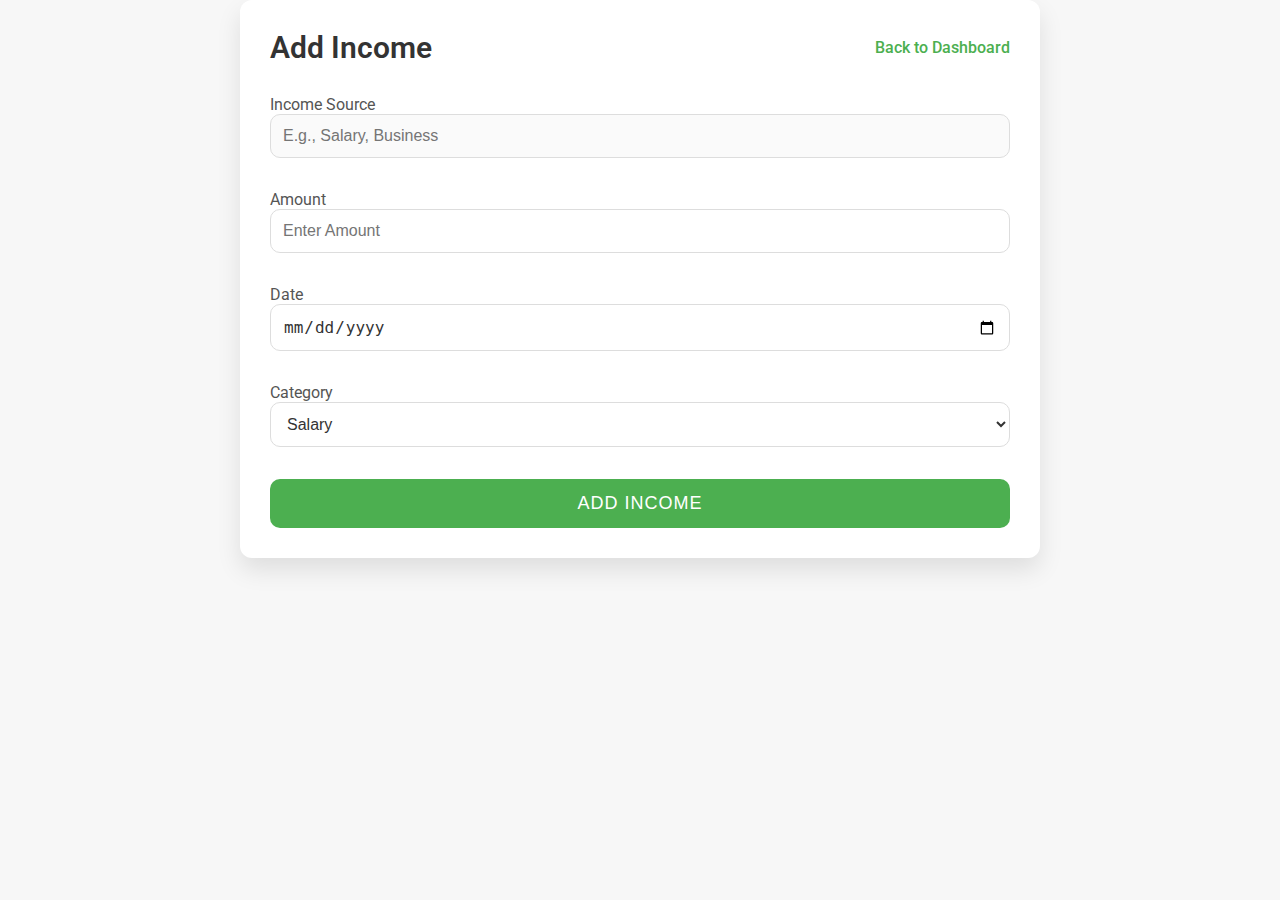
==== Add_Income.html @ e8291771 "Path relocation" ====
<!DOCTYPE html>
<html lang="en">
<head>
    <meta charset="UTF-8">
    <meta name="viewport" content="width=device-width, initial-scale=1.0">
    <title>Add Income - Expense Tracker</title>
    <link rel="stylesheet" href="Add_Income.css">
    <link href="https://fonts.googleapis.com/css2?family=Roboto:wght@400;500&display=swap" rel="stylesheet">
</head>
<body>
    <div class="container">
        <header>
            <h1>Add Income</h1>
            <a href="dashboard.html" class="back-btn">Back to Dashboard</a>
        </header>

        <form id="add-income-form" class="form">
            <div class="form-group">
                <label for="income-name">Income Source</label>
                <input type="text" id="income-name" name="income-name" required placeholder="E.g., Salary, Business">
            </div>
            
            <div class="form-group">
                <label for="income-amount">Amount</label>
                <input type="number" id="income-amount" name="income-amount" required placeholder="Enter Amount" min="0">
            </div>

            <div class="form-group">
                <label for="income-date">Date</label>
                <input type="date" id="income-date" name="income-date" required>
            </div>

            <div class="form-group">
                <label for="income-category">Category</label>
                <select id="income-category" name="income-category" required>
                    <option value="Salary">Salary</option>
                    <option value="Business">Business</option>
                    <option value="Freelance">Freelance</option>
                    <option value="Other">Other</option>
                </select>
            </div>

            <button type="submit" class="add-btn">Add Income</button>
        </form>
    </div>

    <script src="Add_Income.js"></script>
</body>
</html>
---- Add_Income.css ----
* {
    margin: 0;
    padding: 0;
    box-sizing: border-box;
}

body {
    font-family: 'Roboto', sans-serif;
    background-color: #f7f7f7;
    color: #333;
    display: flex;
    justify-content: center;
    align-items: flex-start;
    min-height: 100vh;
}

.container {
    width: 100%;
    max-width: 800px;
    padding: 30px;
    background-color: #ffffff;
    border-radius: 12px;
    box-shadow: 0 12px 24px rgba(0, 0, 0, 0.1);
}

header {
    display: flex;
    justify-content: space-between;
    align-items: center;
    margin-bottom: 30px;
}

h1 {
    font-size: 30px;
    color: #333;
    font-weight: 600;
}

.back-btn {
    text-decoration: none;
    color: #4CAF50;
    font-size: 16px;
    font-weight: 500;
    transition: all 0.3s ease;
}

.back-btn:hover {
    text-decoration: underline;
    color: #388e3c;
}

.form {
    display: flex;
    flex-direction: column;
}

.form-group {
    margin-bottom: 20px;
}

label {
    font-size: 16px;
    color: #555;
    margin-bottom: 8px;
}

input, select {
    width: 100%;
    padding: 12px;
    border-radius: 10px;
    border: 1px solid #ddd;
    font-size: 16px;
    color: #333;
    background-color: #fafafa;
    margin-bottom: 12px;
    transition: all 0.3s ease;
}

input[type="number"], input[type="date"], select {
    background-color: #fff;
}

input:focus, select:focus {
    border: 1px solid #4CAF50;
    outline: none;
    box-shadow: 0 0 6px rgba(72, 191, 47, 0.5);
}

button.add-btn {
    background-color: #4CAF50;
    color: white;
    padding: 14px;
    font-size: 18px;
    border: none;
    border-radius: 10px;
    cursor: pointer;
    transition: all 0.3s ease;
    text-transform: uppercase;
    letter-spacing: 1px;
}

button.add-btn:hover {
    background-color: #45a049;
    transform: scale(1.05);
}

button.add-btn:active {
    transform: scale(0.98);
}

button.add-btn:focus {
    outline: none;
}

button.add-btn:disabled {
    background-color: #bbb;
    cursor: not-allowed;
}

/* Additional Global Styling */
input, select {
    font-size: 16px;
}

.form-group input,
.form-group select {
    font-size: 16px;
    margin-bottom: 12px;
}

/* Mobile Responsiveness */
@media (max-width: 768px) {
    .container {
        padding: 20px;
    }

    h1 {
        font-size: 24px;
    }
}
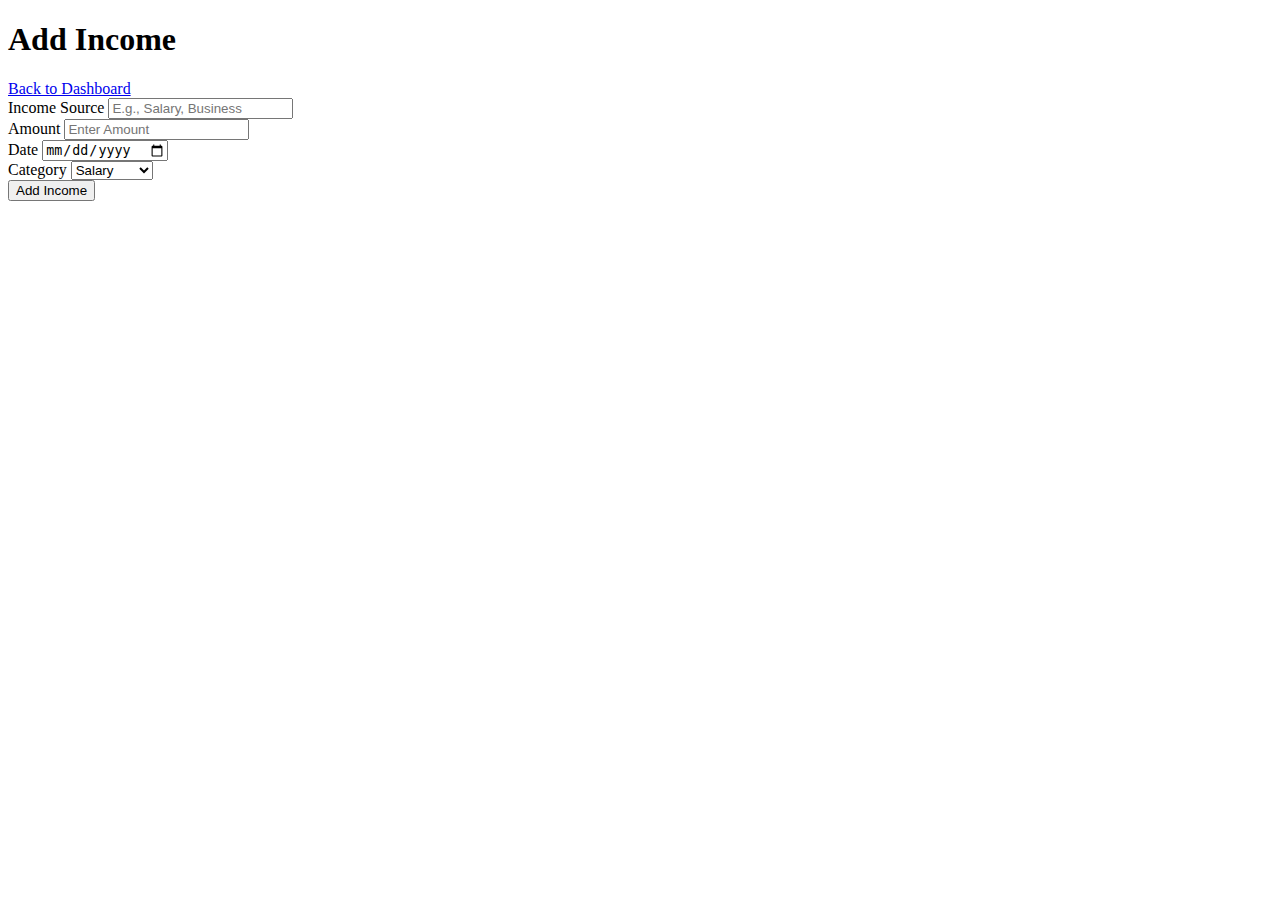
==== commit 106f0797: "Updated Validation path loc and fix UI issues" ====
--- a/Add_Income.html
+++ b/Add_Income.html
@@ -4,14 +4,14 @@
     <meta charset="UTF-8">
     <meta name="viewport" content="width=device-width, initial-scale=1.0">
     <title>Add Income - Expense Tracker</title>
-    <link rel="stylesheet" href="Add_Income.css">
+    <link rel="stylesheet" href="../css/styles.css">
     <link href="https://fonts.googleapis.com/css2?family=Roboto:wght@400;500&display=swap" rel="stylesheet">
 </head>
 <body>
     <div class="container">
         <header>
             <h1>Add Income</h1>
-            <a href="dashboard.html" class="back-btn">Back to Dashboard</a>
+            <a href="Dashboard.html" class="back-btn">Back to Dashboard</a>
         </header>
 
         <form id="add-income-form" class="form">
@@ -21,7 +21,7 @@
             </div>
             
             <div class="form-group">
-                <label for="income-amount">Amount</label>
+                <label for="amount">Amount</label>
                 <input type="number" id="income-amount" name="income-amount" required placeholder="Enter Amount" min="0">
             </div>
 
@@ -40,7 +40,7 @@
                 </select>
             </div>
 
-            <button type="submit" class="add-btn">Add Income</button>
+            <button type="submit" class="submit-btn">Add Income</button>
         </form>
     </div>
 
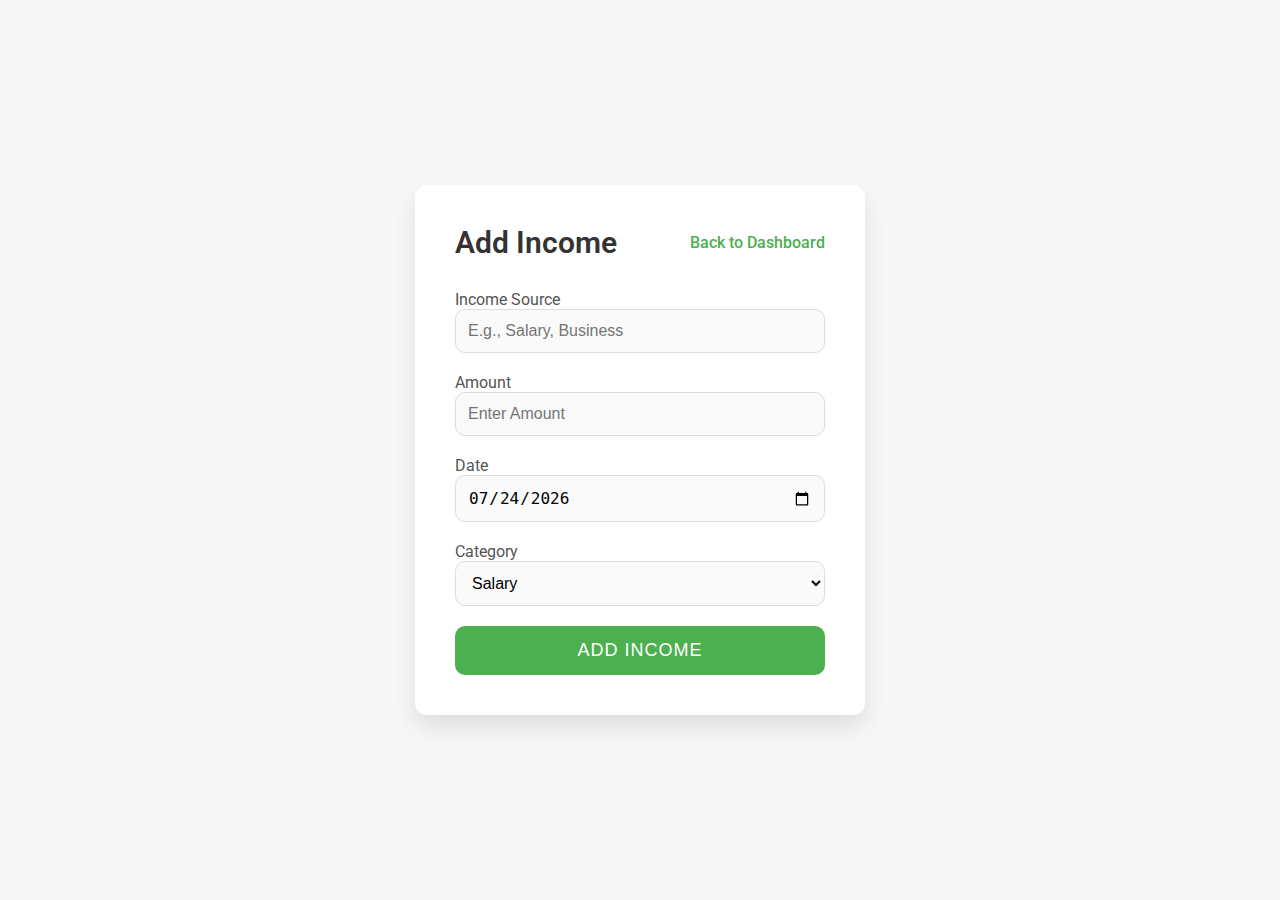
==== commit 6c10344d: "File loc change" ====
--- a/Add_Income.html
+++ b/Add_Income.html
@@ -22,7 +22,7 @@
             
             <div class="form-group">
                 <label for="amount">Amount</label>
-                <input type="number" id="income-amount" name="income-amount" required placeholder="Enter Amount" min="0">
+                <input type="number" id="income-amount" name="income-amount" required placeholder="Enter Amount" step="0.01">
             </div>
 
             <div class="form-group">
@@ -44,6 +44,6 @@
         </form>
     </div>
 
-    <script src="Add_Income.js"></script>
+    <script src="../js/Add_Income.js"></script>
 </body>
 </html>
--- a/css/styles.css
+++ b/css/styles.css
@@ -0,0 +1,198 @@
+/* Reset and Global Styles */
+* {
+    margin: 0;
+    padding: 0;
+    box-sizing: border-box;
+}
+
+body {
+    font-family: 'Roboto', sans-serif;
+    background-color: #f7f7f7;
+    color: #333;
+    display: flex;
+    justify-content: center;
+    align-items: flex-start;
+    min-height: 100vh;
+}
+
+.container {
+    width: 100%;
+    max-width: 450px;
+    padding: 40px;
+    background-color: #ffffff;
+    border-radius: 12px;
+    box-shadow: 0 12px 24px rgba(0, 0, 0, 0.1);
+    margin: auto;
+}
+
+/* Header Styles */
+header {
+    display: flex;
+    justify-content: space-between;
+    align-items: center;
+    margin-bottom: 30px;
+}
+
+h1 {
+    font-size: 30px;
+    font-weight: 600;
+    color: #333;
+}
+
+.back-btn {
+    text-decoration: none;
+    color: #4CAF50;
+    font-size: 16px;
+    font-weight: 500;
+    transition: all 0.3s ease;
+}
+
+.back-btn:hover {
+    text-decoration: underline;
+    color: #388e3c;
+}
+
+/* Button Styles */
+button {
+    background-color: #4CAF50;
+    color: white;
+    padding: 14px;
+    font-size: 18px;
+    border: none;
+    border-radius: 10px;
+    cursor: pointer;
+    transition: all 0.3s ease;
+    text-transform: uppercase;
+    letter-spacing: 1px;
+}
+
+button:hover {
+    background-color: #45a049;
+    transform: scale(1.05);
+}
+
+button:active {
+    transform: scale(0.98);
+}
+
+button:disabled {
+    background-color: #bbb;
+    cursor: not-allowed;
+}
+
+/* Forms and Inputs */
+.form {
+    display: flex;
+    flex-direction: column;
+}
+
+.form-group {
+    margin-bottom: 20px;
+}
+
+label {
+    font-size: 16px;
+    color: #555;
+    margin-bottom: 8px;
+}
+
+input, select, textarea {
+    width: 100%;
+    padding: 12px;
+    font-size: 16px;
+    border: 1px solid #ddd;
+    border-radius: 10px;
+    background-color: #fafafa;
+    transition: all 0.3s ease;
+}
+
+input:focus, select:focus, textarea:focus {
+    border: 1px solid #4CAF50;
+    outline: none;
+    box-shadow: 0 0 6px rgba(72, 191, 47, 0.5);
+}
+
+/* Summary Cards */
+.dashboard-summary {
+    display: flex;
+    justify-content: space-between;
+    gap: 20px;
+    margin-bottom: 30px;
+}
+
+.summary-card {
+    background-color: #fff;
+    padding: 20px;
+    border-radius: 10px;
+    box-shadow: 0 4px 8px rgba(0, 0, 0, 0.1);
+    text-align: center;
+    flex: 1;
+}
+
+.total-income { background-color: #e0f7e3; border-left: 6px solid #388e3c; }
+.total-expenses { background-color: #fbe9e7; border-left: 6px solid #e53935; }
+.current-balance { background-color: #fff9c4; border-left: 6px solid #fbc02d; }
+
+/* Transactions List */
+.transactions-list ul {
+    list-style: none;
+}
+
+.transactions-list li {
+    background-color: #fff;
+    padding: 12px;
+    margin-bottom: 10px;
+    border-radius: 8px;
+    box-shadow: 0 4px 8px rgba(0, 0, 0, 0.1);
+    display: flex;
+    justify-content: space-between;
+    align-items: center;
+}
+
+.transaction-info strong { font-size: 18px; color: #333; }
+.transaction-info span { font-size: 14px; color: #777; }
+
+.transaction-amount {
+    font-size: 18px;
+    font-weight: 600;
+    width: 150px;
+    text-align: right;
+}
+
+.transaction-amount.expense { color: #d9534f; }
+.transaction-amount.income { color: #4CAF50; }
+
+/* Pagination */
+.pagination {
+    display: flex;
+    justify-content: space-between;
+    margin-top: 20px;
+}
+
+.pagination button {
+    background-color: #4CAF50;
+    color: white;
+    padding: 10px 20px;
+    font-size: 16px;
+    border: none;
+    border-radius: 8px;
+    cursor: pointer;
+}
+
+.pagination button:hover {
+    background-color: #45a049;
+}
+
+/* Responsive Design */
+@media (max-width: 768px) {
+    .container {
+        padding: 20px;
+    }
+    h1 {
+        font-size: 24px;
+    }
+    button {
+        font-size: 14px;
+        padding: 10px;
+    }
+}
